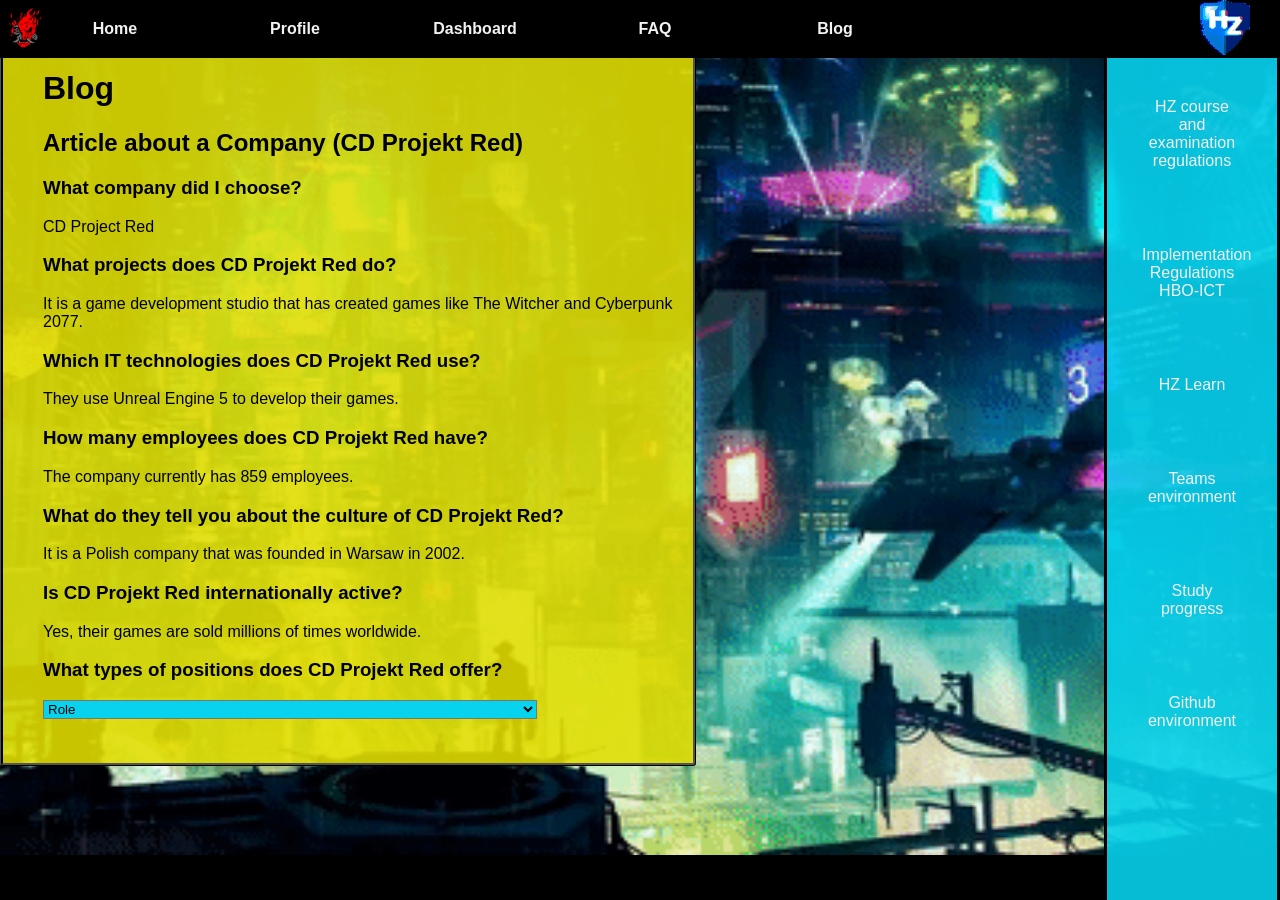
==== artikel.html @ 31e7e609 "websitepush" ====
<!DOCTYPE html>
<html lang="en">
  <head>
    <meta charset="UTF-8">
    <meta name="viewport" content="width=device-with, initial-scale=1.0">
    <meta http-equiv="X-UA-Compatible" content="ie=edge">
    <title>portfolio website</title>
    <link rel="stylesheet" href="style.css">
</head>
<body>
  <div class="topnavbar">
    <div class="logo"><a href="https://www.youtube.com/watch?v=OjNpRbNdR7E*"><img src="/pictures/samurai.png"
      width="50px";
      height="55px";
      border-top-left-radius: 0%;></a>
    </div>
      <nav>
          <li><a href="home.html"><strong>Home</strong></a></li>
          <li><a href="profile.html"><strong>Profile</strong></a></li>
          <li><a href="dashboard.html"><strong>Dashboard</strong></a></li>
          <li><a href="faq.html"><strong>FAQ</strong></a></li>
          <li><a href="blog.html"><strong>Blog</strong></a></li>
        <marquee  behavior="scroll" direction="left">         
          <img src="/pictures/glitchlogo.gif"
          alt="hz logo"
          width: 50px;
          height: 55px;
          border-top-left-radius: 0%;>   
      </marquee> 
      </nav>
      </div>
      <nav class="sidenav">
        <a href="https://hz.nl/uploads/documents/1.4-Over-de-HZ/1.4.3.-Regelingen-en-documenten/EN/6.-Regulations-Study-Programmes/CER-HZ-Bachelor-full-time-2022-2023-DEF-June-13.pdf" target="_blank">HZ course and examination regulations</a>
        <br><br>
        <a href="https://hz.nl/uploads/documents/1.4-Over-de-HZ/1.4.3.-Regelingen-en-documenten/OERS/2020-2021/9.-Implementation-Regulations-ICT-Fulltime-2020-2021.pdf" target="_blank">Implementation Regulations HBO-ICT</a>
        <br><br>
        <a href="https://learn.hz.nl/my/" target="_blank">HZ Learn</a>
        <br><br>
        <a href="https://teams.microsoft.com/_?culture=nl-nl&amp;country=NL&amp;lm=deeplink&amp;lmsrc=homePageWeb&amp;cmpid=WebSignIn#/school/conversations/Algemeen?threadId=19:827654897ab746089c081f24aff1c984@thread.skype&amp;ctx=channel" target="_blank">Teams environment</a>
        <br><br>
        <a href="https://hz.osiris-student.nl/#/voortgang/" target="_blank">Study progress</a>
        <br><br>
        <a href="https://github.com/HZ-HBO-ICT" target="_blank">Github environment</a>
        <br>
    </nav>
      <div class="container">
        <div class="modal">
          <br><br>
       <h1>Blog</h1>
       <h2>Article about a Company (CD Projekt Red)</h2>
        <h3>What company did I choose?</h3>
          <p>CD Project Red</p>
       <h3>What projects does CD Projekt Red do?</h3>
       <p>It is a game development studio that has created games like The Witcher and Cyberpunk 2077.</p>
       <h3>Which IT technologies does CD Projekt Red use?</h3>
       <p>They use Unreal Engine 5 to develop their games.</p>
       <h3>How many employees does CD Projekt Red have?</h3>
       <p>The company currently has 859 employees.</p>
       <h3>What do they tell you about the culture of CD Projekt Red?</h3>
       <p>It is a Polish company that was founded in Warsaw in 2002.</p>
       <h3>Is CD Projekt Red internationally active?</h3>
       <p>Yes, their games are sold millions of times worldwide.</p>
       <h3>What types of positions does CD Projekt Red offer?</h3>
        <p><select id="select-role" class="form-select" aria-label="Role"><option value="0">Role</option><option value="Spontaneous Application (Internship)">Spontaneous Application (Internship)</option><option value="Miscellaneous application">Miscellaneous application</option><option value="Spontaneous Application">Spontaneous Application</option><option value="Senior Level Designer">Senior Level Designer</option><option value="Lead Level Designer">Lead Level Designer</option><option value="Senior Combat Designer">Senior Combat Designer</option><option value="Spontaneous Application (Art)">Spontaneous Application (Art)</option><option value="Frontend Developer">Frontend Developer</option><option value="Fullstack Web Developer">Fullstack Web Developer</option><option value="Art Team Lead">Art Team Lead</option><option value="Senior Quest Designer">Senior Quest Designer</option><option value="Production Team Lead">Production Team Lead</option><option value="Art QA Analyst (Junior/Specialist)">Art QA Analyst (Junior/Specialist)</option><option value="Quest Designer">Quest Designer</option><option value="Lead Engine Engineer">Lead Engine Engineer</option><option value="QA Lead">QA Lead</option><option value="Story Tech Programmer">Story Tech Programmer</option><option value="Gameplay Programmer">Gameplay Programmer</option><option value="Senior Gameplay Programmer">Senior Gameplay Programmer</option><option value="Senior Unreal Engine Programmer">Senior Unreal Engine Programmer</option><option value="Lead AI Programmer">Lead AI Programmer</option><option value="Senior UI Programmer">Senior UI Programmer</option><option value="Senior AI Programmer">Senior AI Programmer</option><option value="Lead Gameplay Programmer">Lead Gameplay Programmer</option><option value="Lead Engine Programmer">Lead Engine Programmer</option><option value="Senior Physics Programmer">Senior Physics Programmer</option><option value="Lead Unreal Engine Programmer">Lead Unreal Engine Programmer</option><option value="Senior Camera Programmer">Senior Camera Programmer</option><option value="Lead Physics Programmer">Lead Physics Programmer</option><option value="Lead UI Programmer">Lead UI Programmer</option><option value="Senior Rendering Programmer">Senior Rendering Programmer</option><option value="Lead Tools Programmer">Lead Tools Programmer</option><option value="Senior Multiplayer Programmer">Senior Multiplayer Programmer</option><option value="Senior Tools Programmer">Senior Tools Programmer</option><option value="Senior Engine Programmer">Senior Engine Programmer</option><option value="Tech QA Analyst (Junior/Specialist)">Tech QA Analyst (Junior/Specialist)</option><option value="Senior Sound Designer">Senior Sound Designer</option><option value="Backend Software Engineer">Backend Software Engineer</option><option value="Senior ERP System Analyst">Senior ERP System Analyst</option><option value="Front-End Developer with React (DevOps)">Front-End Developer with React (DevOps)</option><option value="Build Engineer (DevOps)">Build Engineer (DevOps)</option><option value="Senior Environment Artist">Senior Environment Artist</option><option value="Publishing Producer">Publishing Producer</option><option value="UI/2D Artist">UI/2D Artist</option><option value="Senior VFX Artist">Senior VFX Artist</option><option value="IT Service Desk Specialist">IT Service Desk Specialist</option><option value="Spontaneous Application (QA)">Spontaneous Application (QA)</option><option value="Spontaneous Application (Operations)">Spontaneous Application (Operations)</option><option value="Graphics Programmer - Unreal Engine">Graphics Programmer - Unreal Engine</option><option value="Senior Game Programmer - Unreal Engine">Senior Game Programmer - Unreal Engine</option><option value="Core Tech Engineer - Unreal Engine">Core Tech Engineer - Unreal Engine</option><option value="Audio Programmer">Audio Programmer</option><option value="Senior Graphics Programmer - Unreal Engine">Senior Graphics Programmer - Unreal Engine</option><option value="Spontaneous Application (Technical)">Spontaneous Application (Technical)</option><option value="Spontaneous Application (Production)">Spontaneous Application (Production)</option><option value="IT Online Manager">IT Online Manager</option><option value="Culture and Administration Specialist">Culture and Administration Specialist</option><option value="Spontaneous Application (PR&amp;Marketing)">Spontaneous Application (PR&amp;Marketing)</option><option value="Tools UX/UI Designer">Tools UX/UI Designer</option><option value="Senior UX Researcher">Senior UX Researcher</option><option value="Senior Digital Cinematographer">Senior Digital Cinematographer</option><option value="Spontaneous Application (Design&amp;Creation)">Spontaneous Application (Design&amp;Creation)</option><option value="Spontaneous Application (Technical Support)">Spontaneous Application (Technical Support)</option><option value="Senior Producer">Senior Producer</option><option value="Technical People Manager">Technical People Manager</option><option value="Technical Support Associate (Contract) - Cyberpunk 2077 &amp; The Witcher games">Technical Support Associate (Contract) - Cyberpunk 2077 &amp; The Witcher games</option><option value="Spontaneous Application (Cyberpunk 2077 Sequel)">Spontaneous Application (Cyberpunk 2077 Sequel)</option><option value="Game Programmer - Unreal Engine">Game Programmer - Unreal Engine</option><option value="Software Engineer (DevOps)">Software Engineer (DevOps)</option><option value="UI / 2D Artist">UI / 2D Artist</option><option value="Audio Director">Audio Director</option><option value="Visual Technical Artist (Shaders)">Visual Technical Artist (Shaders)</option><option value="Senior Engine Programmer - Unreal Engine">Senior Engine Programmer - Unreal Engine</option><option value="Assistant to the Board">Assistant to the Board</option><option value="Front-End Developer with React (TechArt)">Front-End Developer with React (TechArt)</option></select></p>
      <br>
      </div>
    </div>
    </body>
</html>
---- style.css ----
body {
  margin: 0;
  padding: 0;
    background-image: url('/pictures/cyberpunkBG.gif');
    background-attachment: fixed;
    background-position: center;
    background-repeat: no-repeat;
    background-size: 1600px 810px;
    background-color: black;
  }

/* top navbar */
.topnavbar {
  position: fixed;
  width: 100%;
}

nav{
  width: 100%;
  background: black;
  overflow: auto;
}

li {
  float: left;
  padding: 0;
  margin: 0 0 0 50px;
  list-style: none;
  color: #07D4EE;
}
.logo img {
  position: absolute;
  margin-top: 0px;
  margin-left: 0px;
}
marquee {
  position: absolute;
}
nav a {
  width: 100px;
  display: block;
  padding: 20px 15px;
  text-decoration: none;
  font-family: Arial, Helvetica, sans-serif;
  color: #f2f2f2;
  text-align: center;
}
nav a:hover {
    background:#FD0101;
    transition: 0.5s;
}

/* dashboard table */
table {
  color: black;
  font-family: Arial, Helvetica, sans-serif;
  background-color: #000;
  text-align: center;
 }
 body {
  height: 100%;
  width: 100%;
 }

 tr {
  background-color: rgba(255, 255, 255, 0.962);
 }
 th {
  background-color: #07d3ee;
  
  font-size: small;
 }
 h2 {
  font-family: Arial, Helvetica, sans-serif;
 }
p {
  
  text-emphasis: none;
}

.gradeNA {
  background-color: #d32c2c;
}

.gradeSufficient {
  background-color: chartreuse;
}

.toBeDetermined {
  background-color: rgb(170, 170, 170);
}

/* page contents */
h1 {
  
  font-family: Arial, Helvetica, sans-serif;
  color: black;
}
h2 {
  
  font-family: Arial, Helvetica, sans-serif;
  color: black;
}

h3{
  
  font-family: Arial, Helvetica, sans-serif;
  color: black;
}
p{
  font-family: Arial, Helvetica, sans-serif;
  color: black;
}
h4{
  font-family: Arial, Helvetica, sans-serif;  
  color: black;           
} 
ul{
  font-family: Arial, Helvetica, sans-serif;
  color: black;
}

/*textbox*/
.modal {
  background-color: #e3df01e1;
  border-style:ridge;
  border-radius: 3px;
  border-color: #000;
  color: #333;
  font-family: sans-serif;
  
  max-width: 50%;
  width: 80%;
  
  padding: 10px;
  padding-left: 40px;
  }

/*progress bar*/
.progress {
  background-color: #ccc;
  width: 80%;
  border-radius: 15px;
  border: 2px solid black; /* border here */
}

.skill {
  background-color: chartreuse;
  color: black;
  padding: 1%;
  text-align: right;
  font-size: 20px;
  border-radius: 15px;
  width: 100%;

  box-sizing: border-box; /* ✅ THIS FIXES IT */
}

/*sidebar*/
.sidenav {
  height: 100%;
  width: 130px;
  position: absolute;
  background-color: #07d3eee4;
  right: 0px;
  padding: 20px;
  float: top;
  text-align: center;
  top: 55px;
  position: fixed;
  border-style:solid;
  border-color: #000;
}

/*collapsable items*/
summary {
    display: flex;
    cursor: pointer;
    background-color: #07d3eee4;
    
    font-size: 15px;
    font-family: Arial, Helvetica, sans-serif;
    text-align: left;
    font-weight: 550;
    padding: 12px;
    margin-top: 20px;
    border-style: ridge;
    border-color: black;
}

/*Functions cdpr artikel*/
button, input, optgroup, select, textarea {
    background-color: #07d3ee;
}
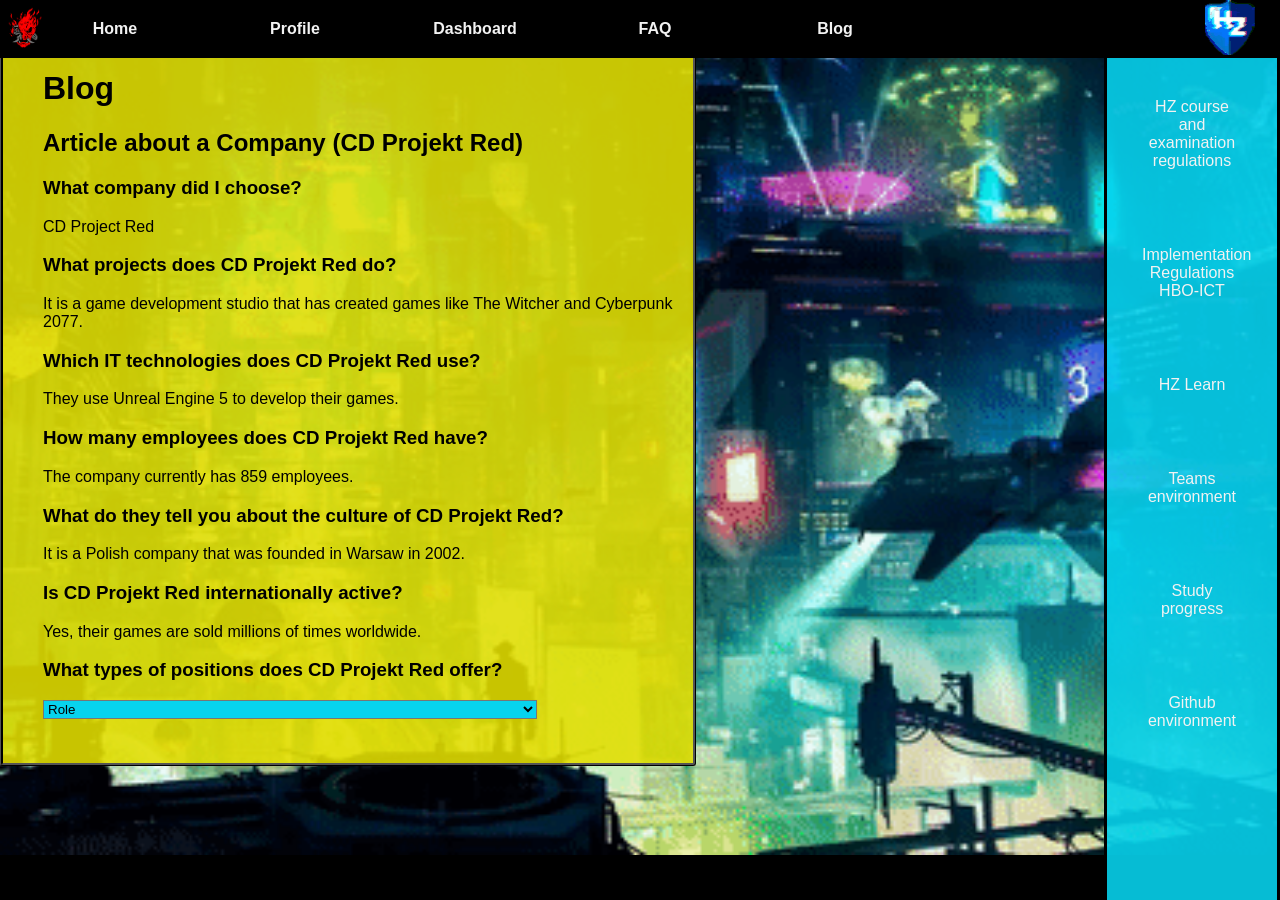
==== commit 62c13c96: "updated links to index" ====
--- a/artikel.html
+++ b/artikel.html
@@ -15,7 +15,7 @@
       border-top-left-radius: 0%;></a>
     </div>
       <nav>
-          <li><a href="home.html"><strong>Home</strong></a></li>
+          <li><a href="index.html"><strong>Home</strong></a></li>
           <li><a href="profile.html"><strong>Profile</strong></a></li>
           <li><a href="dashboard.html"><strong>Dashboard</strong></a></li>
           <li><a href="faq.html"><strong>FAQ</strong></a></li>
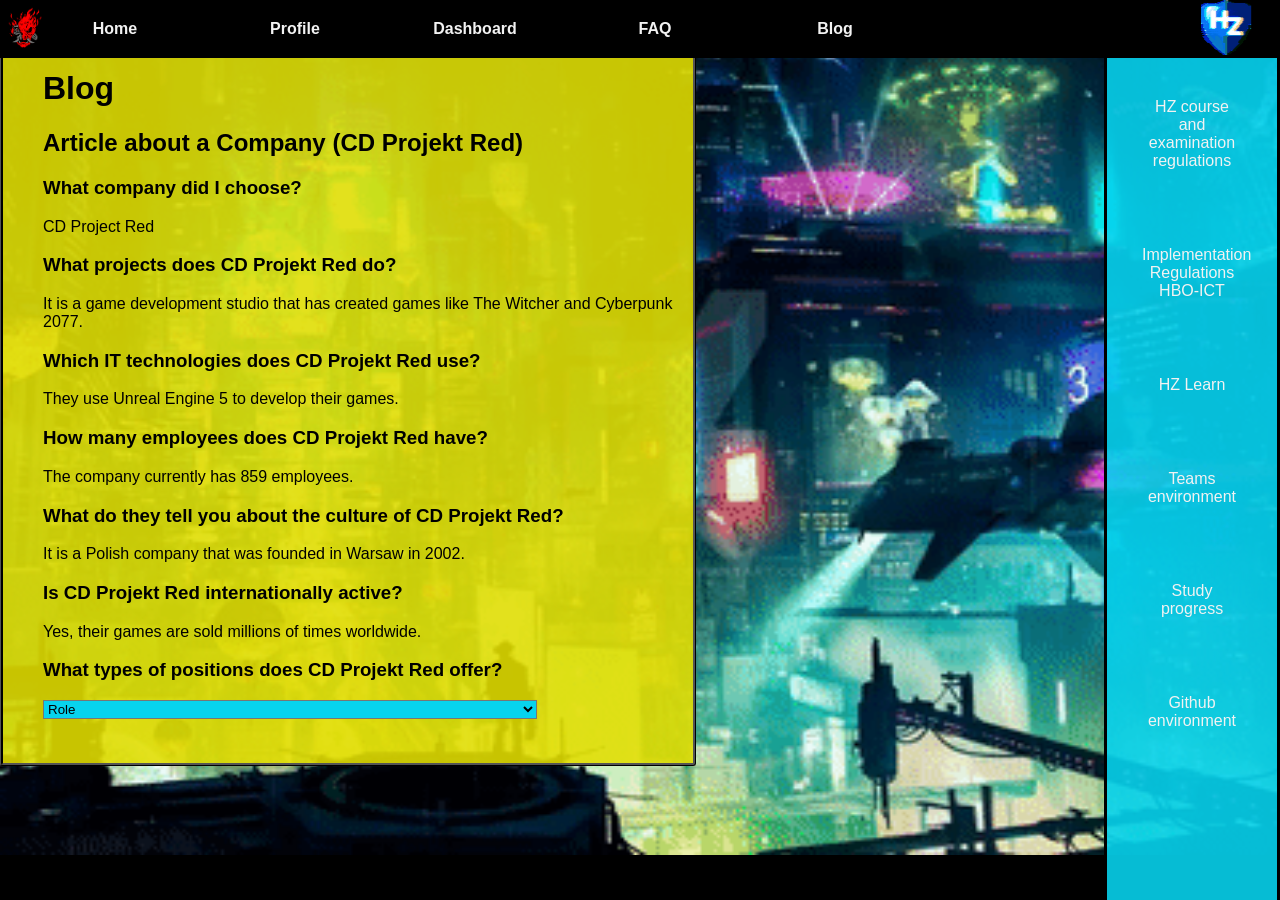
==== commit a983b8ad: "updated image links" ====
--- a/artikel.html
+++ b/artikel.html
@@ -9,7 +9,7 @@
 </head>
 <body>
   <div class="topnavbar">
-    <div class="logo"><a href="https://www.youtube.com/watch?v=OjNpRbNdR7E*"><img src="/pictures/samurai.png"
+    <div class="logo"><a href="https://www.youtube.com/watch?v=OjNpRbNdR7E*"><img src="pictures/samurai.png"
       width="50px";
       height="55px";
       border-top-left-radius: 0%;></a>
@@ -21,7 +21,7 @@
           <li><a href="faq.html"><strong>FAQ</strong></a></li>
           <li><a href="blog.html"><strong>Blog</strong></a></li>
         <marquee  behavior="scroll" direction="left">         
-          <img src="/pictures/glitchlogo.gif"
+          <img src="pictures/glitchlogo.gif"
           alt="hz logo"
           width: 50px;
           height: 55px;
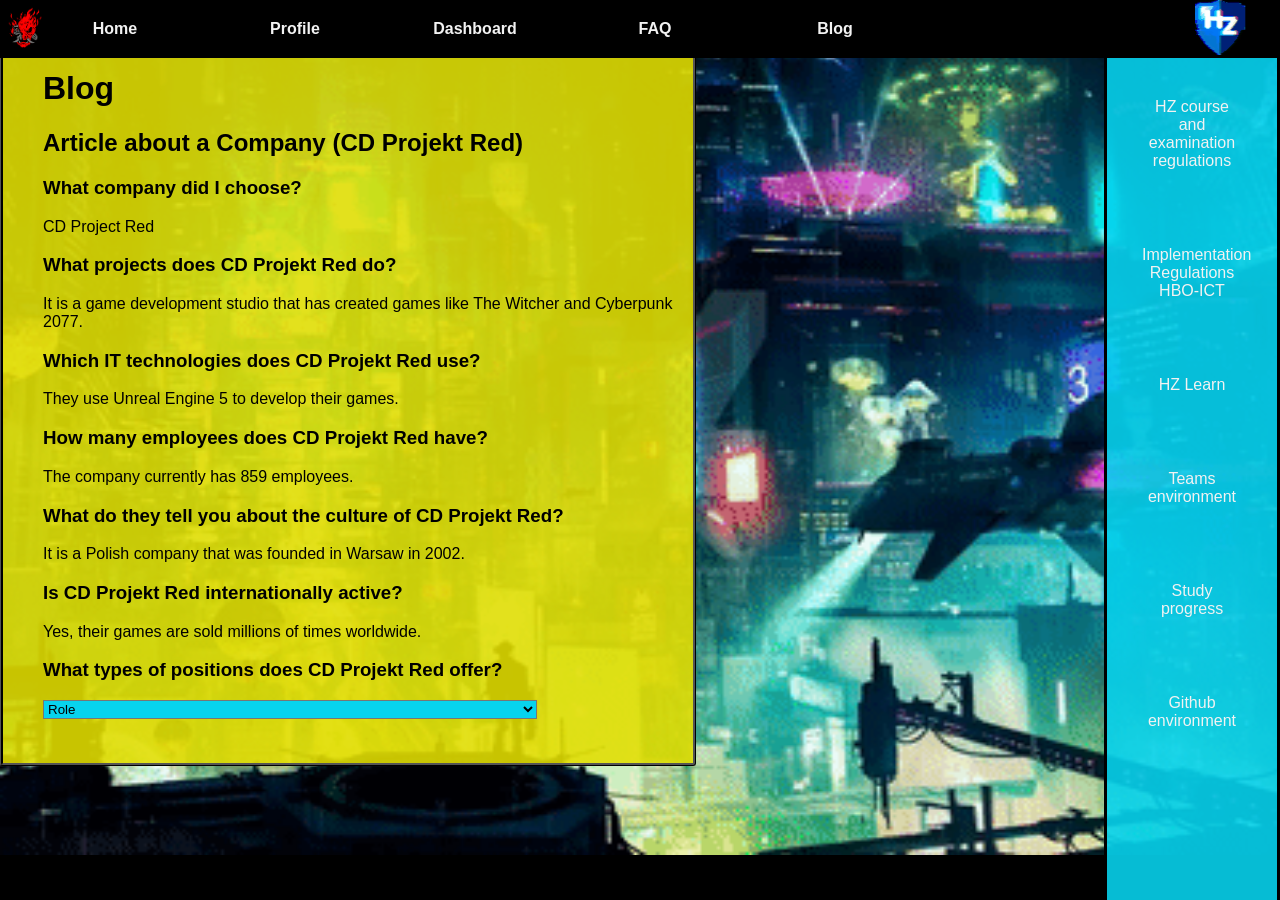
==== commit 81c5b2f6: "fix background image path" ====
--- a/artikel.html
+++ b/artikel.html
@@ -9,10 +9,10 @@
 </head>
 <body>
   <div class="topnavbar">
-    <div class="logo"><a href="https://www.youtube.com/watch?v=OjNpRbNdR7E*"><img src="pictures/samurai.png"
-      width="50px";
-      height="55px";
-      border-top-left-radius: 0%;></a>
+    <div class="logo"><a href="index.html"><img src="pictures/samurai.png"
+      width="50";
+      height="55";
+      style="border-top-left-radius: 0%;"></a>
     </div>
       <nav>
           <li><a href="index.html"><strong>Home</strong></a></li>
@@ -23,9 +23,9 @@
         <marquee  behavior="scroll" direction="left">         
           <img src="pictures/glitchlogo.gif"
           alt="hz logo"
-          width: 50px;
-          height: 55px;
-          border-top-left-radius: 0%;>   
+          width: 50;
+          height: 55;
+          style="border-top-left-radius: 0%;"> 
       </marquee> 
       </nav>
       </div>
--- a/style.css
+++ b/style.css
@@ -1,7 +1,7 @@
 body {
   margin: 0;
   padding: 0;
-    background-image: url('/pictures/cyberpunkBG.gif');
+    background-image: url('../pictures/cyberpunkBG.gif');
     background-attachment: fixed;
     background-position: center;
     background-repeat: no-repeat;
